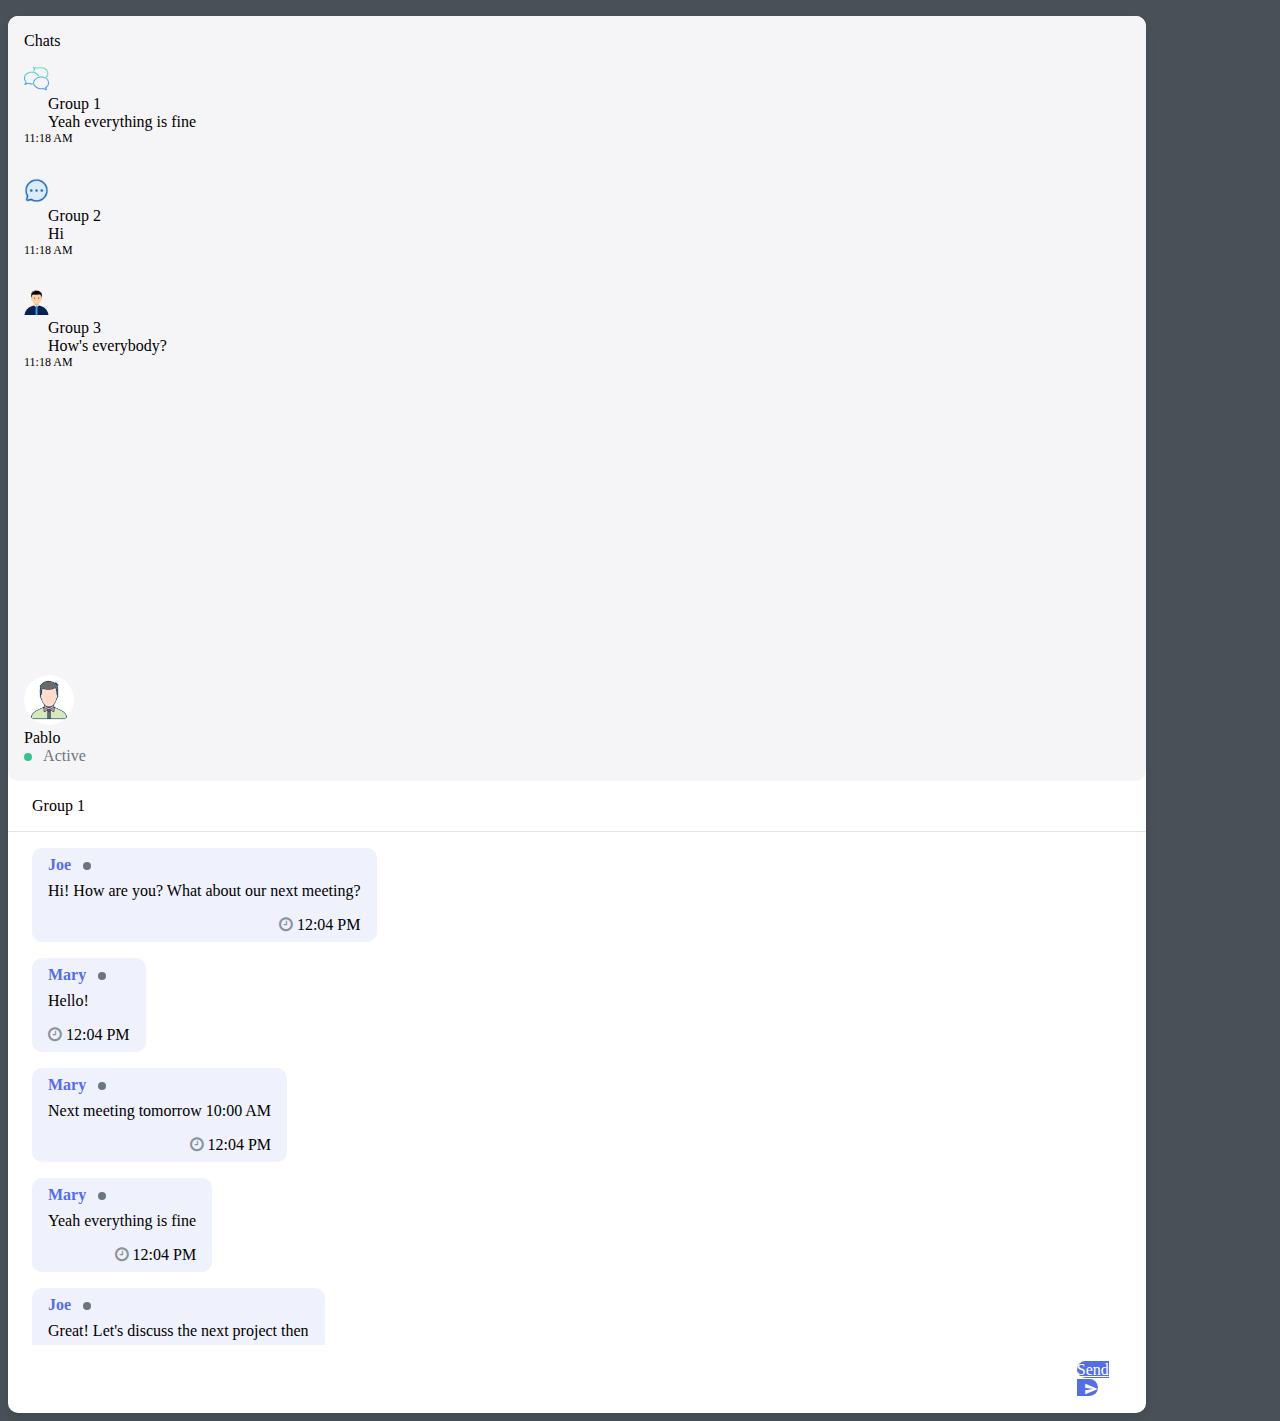
==== index.html @ 75a8d0b2 "Initial commit" ====
<!DOCTYPE html>
<html lang="en">
<head>
    <meta charset="UTF-8">
    <meta name="viewport" content="width=device-width, initial-scale=1.0">
    <title>Chat App</title>

    <link href="https://cdn.jsdelivr.net/npm/bootstrap@5.1.3/dist/css/bootstrap.min.css" rel="stylesheet" integrity="sha384-1BmE4kWBq78iYhFldvKuhfTAU6auU8tT94WrHftjDbrCEXSU1oBoqyl2QvZ6jIW3" crossorigin="anonymous">
    <link href="https://fonts.googleapis.com/icon?family=Material+Icons" rel="stylesheet">
    <link href="https://cdn.quilljs.com/1.3.6/quill.snow.css" rel="stylesheet">
    <link rel="stylesheet" href="https://cdnjs.cloudflare.com/ajax/libs/font-awesome/4.7.0/css/font-awesome.min.css">

    <link rel="stylesheet" href="style.css">

    <script src="https://cdn.jsdelivr.net/npm/bootstrap@5.1.3/dist/js/bootstrap.bundle.min.js" integrity="sha384-ka7Sk0Gln4gmtz2MlQnikT1wXgYsOg+OMhuP+IlRH9sENBO0LRn5q+8nbTov4+1p" crossorigin="anonymous"></script>
</head>
<body>
    <div class="container-fluid chat-app-main mt-5">
        <div class="row">
            <div class="col-md-3 group-list p-0">
                <ul class="group-list-items">
                    <li class="group-item">
                        <span class="chat-heading">Chats</span>
                    </li>
                    <li class="group-item">
                        <div class="row">
                            <div class="col-md group-icon">
                                <img src="group-chat.png">
                            </div>
                            <div class="col-md group-detail">
                                <span class="group-name">Group 1</span>
                                <br>
                                <div>                                    
                                    Yeah everything is fine
                                </div>
                            </div>
                            <div class="col-md group-last-chat-time">
                                11:18 AM
                            </div>
                        </div>
                    </li>
                    
                    <li class="group-item">
                        <div class="row">
                            <div class="col-md group-icon">
                                <img src="chat-icon.png">
                            </div>
                            <div class="col-md group-detail">
                                <span class="group-name">Group 2</span>
                                <br>
                                <div>                                    
                                    Hi
                                </div>
                            </div>
                            <div class="col-md group-last-chat-time">
                                11:18 AM
                            </div>
                        </div>
                    </li>
                    
                    <li class="group-item">
                        <div class="row">
                            <div class="col-md group-icon">
                                <img src="user-icon.png">
                            </div>
                            <div class="col-md group-detail">
                                <span class="group-name">Group 3</span>
                                <br>
                                <div>                                    
                                    How's everybody?
                                </div>
                            </div>
                            <div class="col-md group-last-chat-time">
                                11:18 AM
                            </div>
                        </div>
                    </li>
                    
                    <li class="group-item loggedin-user">
                        <div class="row">
                            <div class="col-md-3">
                                <img src="user.png">
                            </div>
                            <div class="col-md-9 p-0">
                                <span class="username">Pablo</span>
                                <br>
                                <span class="user-online-status">
                                    <span class="status-active">
                                    </span>
                                    Active
                                </span>
                            </div>
                        </div>
                    </li>
                </ul>
            </div>
            <div class="col-md-9 p-0 chat-main">
                <div class="group-heading">
                    Group 1
                </div>
                <div class="chat-messages">

                    <div class="chat-detail">
                        <div class="chat-user-info">                        
                            <span class="chat-username">Joe</span>
                            <span class="status-in-active">
                            </span>
                        </div>
                        <div class="chat-message">
                            Hi! How are you? What about our next meeting?
                        </div>
                        <div class="chat-date">
                            <i class="fa fa-clock-o clock-icon"></i> 12:04 PM
                        </div>
                    </div>
                    <div class="chat-detail">
                        <div class="chat-user-info">                        
                            <span class="chat-username">Mary</span>
                            <span class="status-in-active">
                            </span>
                        </div>
                        <div class="chat-message">
                            Hello!
                        </div>
                        <div class="chat-date">
                            <i class="fa fa-clock-o clock-icon"></i> 12:04 PM
                        </div>
                    </div>
                    <div class="chat-detail">
                        <div class="chat-user-info">                        
                            <span class="chat-username">Mary</span>
                            <span class="status-in-active">
                            </span>
                        </div>
                        <div class="chat-message">
                            Next meeting tomorrow 10:00 AM
                        </div>
                        <div class="chat-date">
                            <i class="fa fa-clock-o clock-icon"></i>  12:04 PM
                        </div>
                    </div>
                    <div class="chat-detail">
                        <div class="chat-user-info">                        
                            <span class="chat-username">Mary</span>
                            <span class="status-in-active">
                            </span>
                        </div>
                        <div class="chat-message">
                            Yeah everything is fine
                        </div>
                        <div class="chat-date">
                            <i class="fa fa-clock-o clock-icon"></i>  12:04 PM
                        </div>
                    </div>
                    <div class="chat-detail">
                        <div class="chat-user-info">                        
                            <span class="chat-username">Joe</span>
                            <span class="status-in-active">
                            </span>
                        </div>
                        <div class="chat-message">
                            Great! Let's discuss the next project then
                        </div>
                        <div class="chat-date">
                            <i class="fa fa-clock-o clock-icon"></i> 12:04 PM
                        </div>
                    </div>
                </div>
                <div class="new-message">
                    <div class="new-message-input">
                        <!-- <input type="text" class="type" placeholder="Enter Message..."> -->
                        <div id="editor"></div>
                    </div>
                    <div class="new-message-btn">
                        <a href="" class="btn">Send<i class="material-icons">&#xe163;</i></a>
                    </div>
                </div>
                
            </div>
        </div>
    </div>
    <!-- Include the Quill library -->
    <script src="https://cdn.ckeditor.com/ckeditor5/41.0.0/classic/ckeditor.js"></script>

    <script>
        ClassicEditor
            .create( document.querySelector( '#editor' ) )
            .catch( error => {
                console.error( error );
            } );
    </script>
</body>
</html>
---- style.css ----
body {
    background-color: #495057;    
}


.chat-app-main {
    background-color: #fff;
    width: 90%;
    border-radius: 10px;
    box-shadow: 0 4px 8px rgba(0, 0, 0, 0.1);
}

.chat-heading{
    font-weight: 500;
}

.group-list-items {
    display: flex;
    flex-direction: column;
    height: 100%; /* Make sure the container takes up the full height */
}

.group-list-items li:last-child {
    margin-top: auto;
}

.group-list{
    background-color: #f5f5f8;
    border-radius: 10px;   
    height: 85vh;
}

.group-icon {
    align-self: center;
    max-width: 10%;
    flex-grow: 0.2;
}

.group-detail{
    flex-grow: 1;
    padding-left: 1.5em;
}

.group-name{
    font-weight: 500;
}

.group-icon img {
    height: 25px;
}

.group-list ul{
    padding: 0;
}

.group-item {
    list-style-type: none;
    padding-top: 1em;
    padding-bottom: 1em;
    padding-left: 1em;
    padding-right: 1em;
}

.group-item:hover {
    background-color: #fff;
    border-top-left-radius: 10px;
    cursor: pointer;
}

.group-last-chat-time{
    font-size: 12px;
    flex-grow: 0.3;
}

.group-list-items li:first-child {
    padding-bottom: 0;
}

.group-list-items li:first-child:hover,
.group-list-items li:last-child:hover {
    background-color: inherit;
    cursor: inherit;
    border-radius: inherit;
}

.loggedin-user img{
    height: 50px;
    border-radius: 30px;
}

.username{
    font-weight: 500;
}

.user-online-status{
    color: #6C757D;
}

.status-active{
    display: inline-block;
    background-color: #34C38F; 
    height: 8px;
    width: 8px;
    border-radius: 15px;
    margin-right: 0.5em;
}

.status-in-active{
    display: inline-block;
    background-color: #6C757D; 
    height: 8px;
    width: 8px;
    border-radius: 15px;
    margin-left: 0.5em;
}

/* .status-active::before {
    content: '\2022';
    color: green; 
    margin-right: 5px; 
    font-size: 25px; 
  } */

  .chat-main .group-heading {
    font-weight: 500;
    border-bottom: 1px solid #e1e1f1;
    padding: 1em 1.5em;
  }
    
  .chat-detail {
      margin-top: 1em;
      margin-bottom: 1em;
      margin-left: 1.5em;
      background-color: #EFF1FC;
      width: fit-content;
      border-radius: 10px;
      padding: 0.5em 1em;
  }

  .chat-username{
    font-weight: bold;
    color: #556EE6;
  }

  .chat-message{
    padding: 0.5em 0em;
    padding-bottom: 1em;
  }

  .chat-date{
    text-align: end;
  }

  .chat-messages{
    height: 57vh;
    overflow: auto;
  }

  .new-message{
    display: flex;
  }

  .new-message-input{
    width: 90%;
    padding: 1em;
  }

  .new-message-btn{
    padding: 1em;
    align-self: end;
  }

  .new-message-input input{
    width: 100%;
    border: none;
    outline: 1px solid lightgrey;
    border-radius: 15px;
    background-color: #EFF2F7;
    color: #686b6e;
    padding: 0.5em 1em;
  }

  .new-message-btn a {
    color: #fff;
    background-color: #556EE6;
    border-radius: 15px;
  }

  .new-message-btn a i {
    font-size: 14px;
    margin-left: 0.5em;
    vertical-align: middle;
  }

  .ck-editor__editable_inline {
    height: 15vh;
  }

  .clock-icon{
    color: #8a939b;
  }
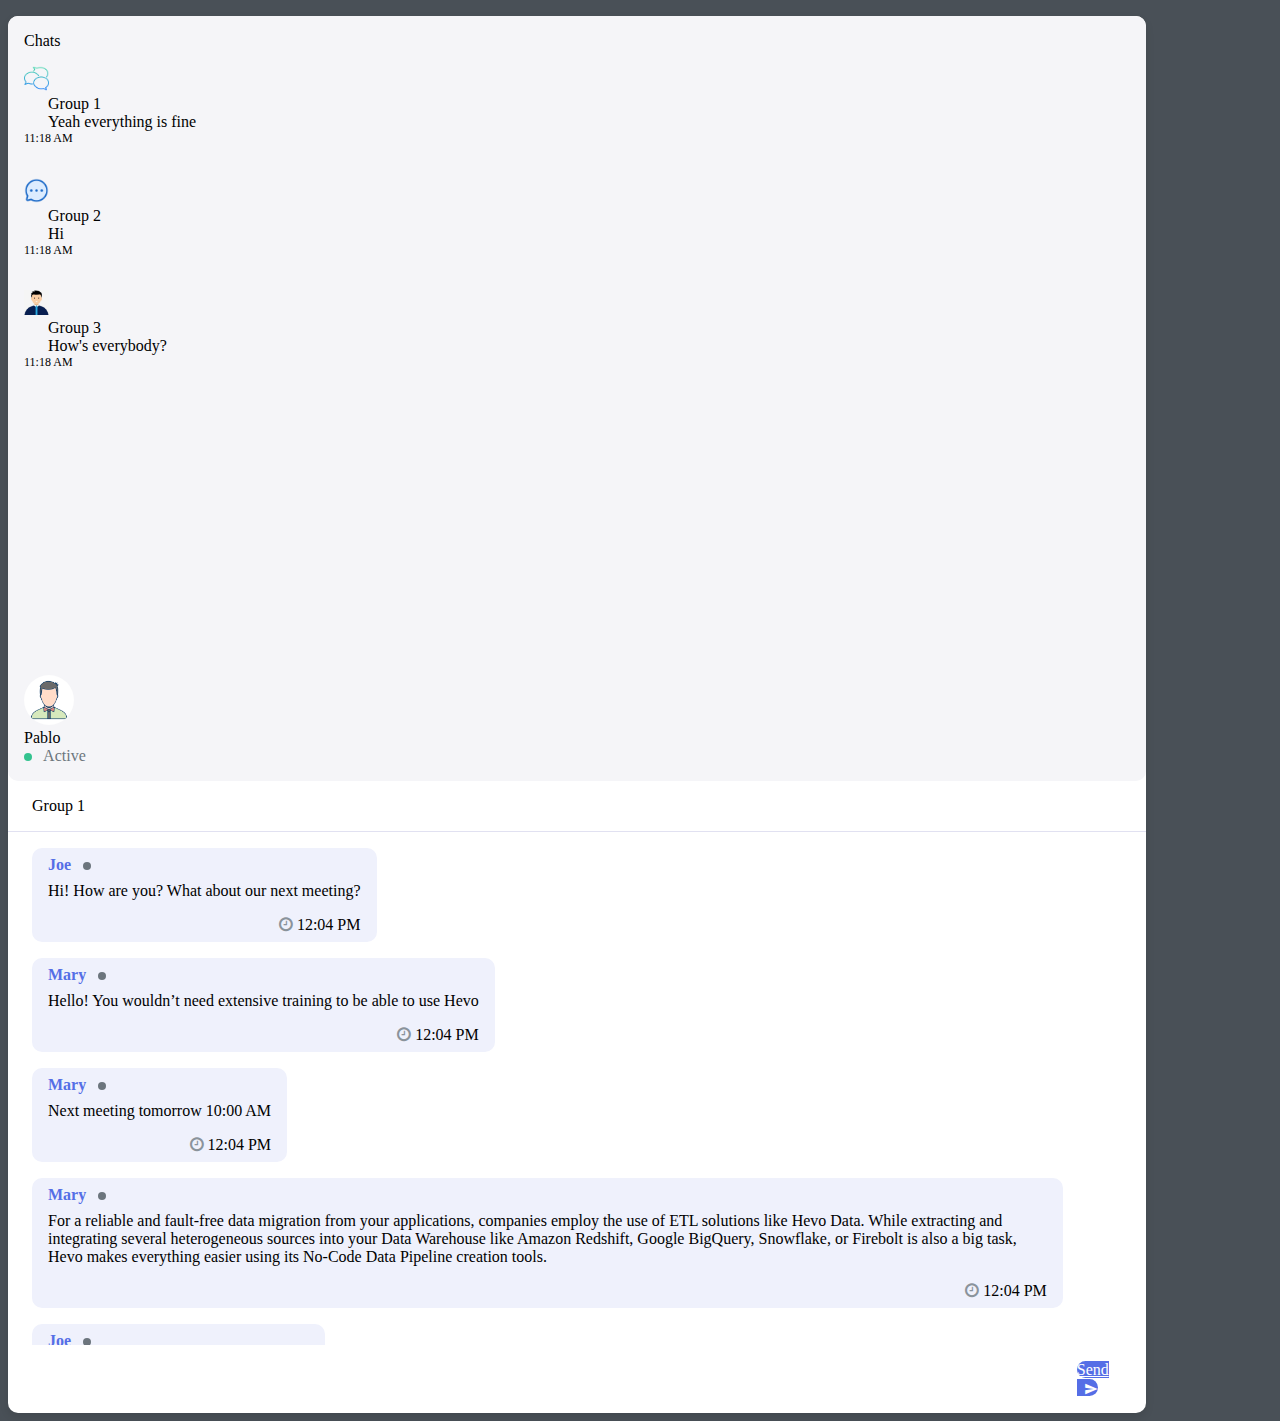
==== commit dbde33fd: "UI adjustments" ====
--- a/index.html
+++ b/index.html
@@ -120,7 +120,7 @@
                             </span>
                         </div>
                         <div class="chat-message">
-                            Hello!
+                            Hello! You wouldn’t need extensive training to be able to use Hevo
                         </div>
                         <div class="chat-date">
                             <i class="fa fa-clock-o clock-icon"></i> 12:04 PM
@@ -146,7 +146,7 @@
                             </span>
                         </div>
                         <div class="chat-message">
-                            Yeah everything is fine
+                            For a reliable and fault-free data migration from your applications, companies employ the use of ETL solutions like Hevo Data. While extracting and integrating several heterogeneous sources into your Data Warehouse like Amazon Redshift, Google BigQuery, Snowflake, or Firebolt is also a big task, Hevo makes everything easier using its No-Code Data Pipeline creation tools. 
                         </div>
                         <div class="chat-date">
                             <i class="fa fa-clock-o clock-icon"></i>  12:04 PM
--- a/style.css
+++ b/style.css
@@ -135,6 +135,7 @@
       width: fit-content;
       border-radius: 10px;
       padding: 0.5em 1em;
+      max-width: 87.8%;
   }
 
   .chat-username{
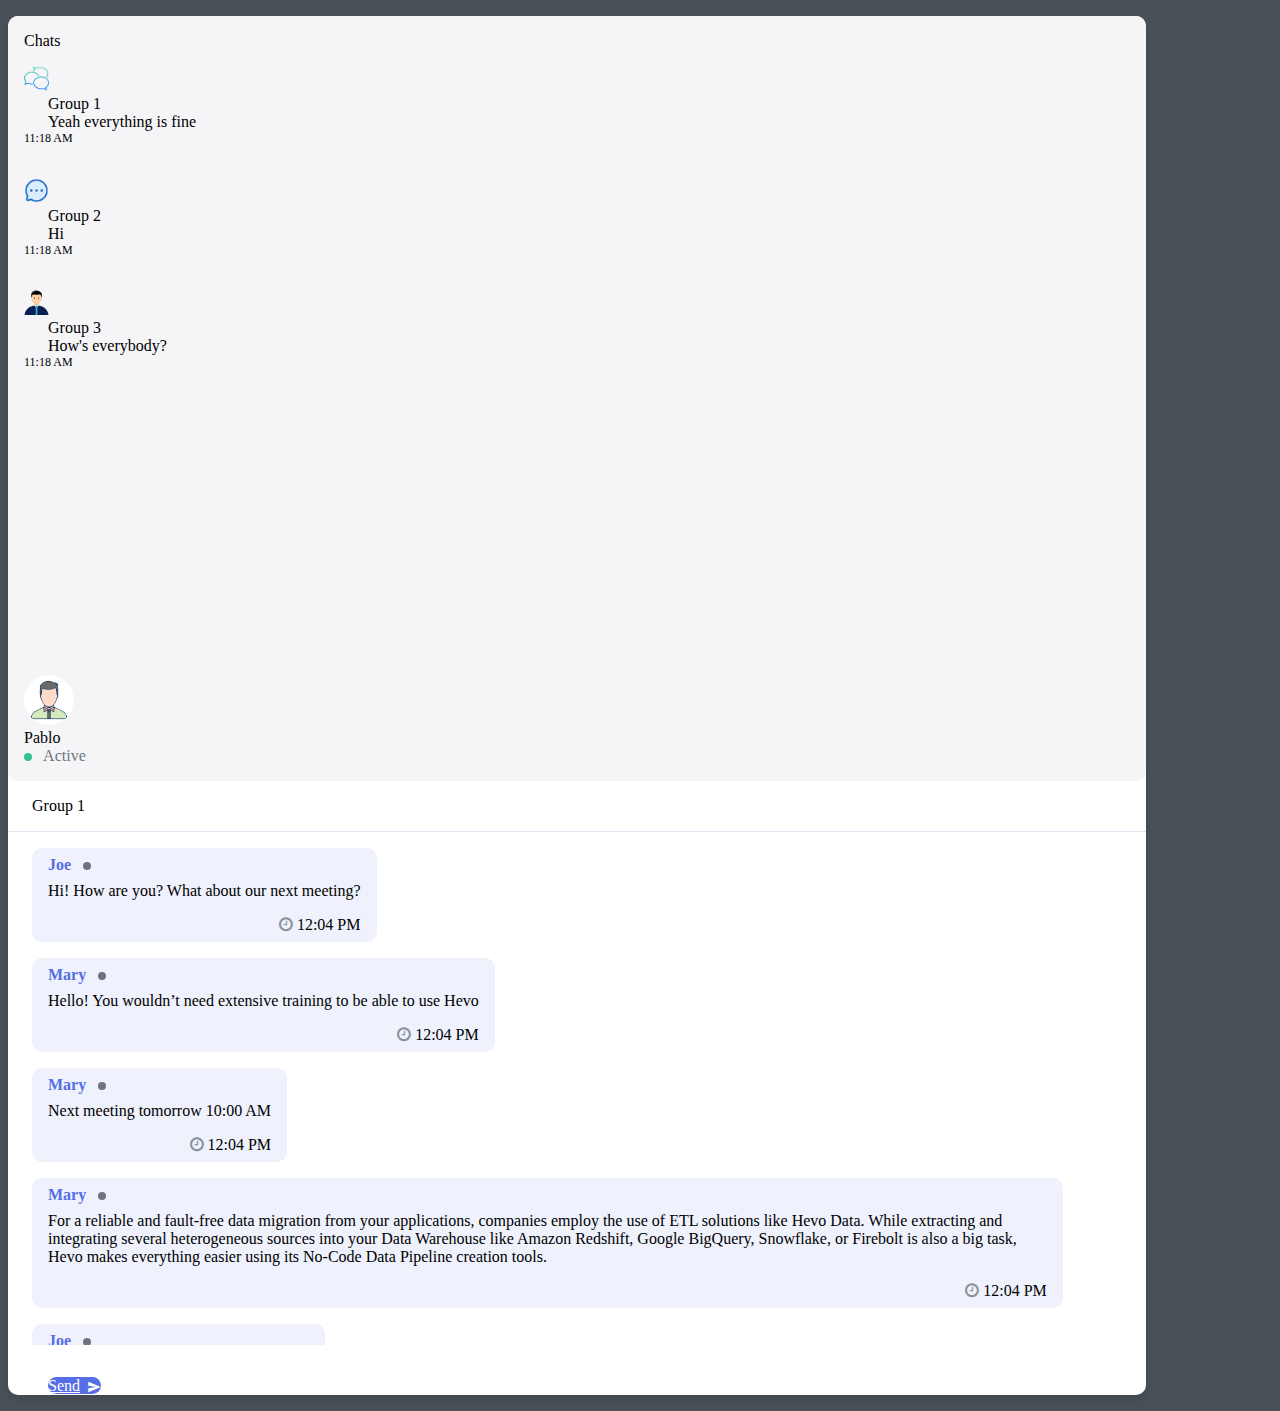
==== commit 47349bec: "UI adjustments" ====
--- a/index.html
+++ b/index.html
@@ -25,7 +25,7 @@
                     <li class="group-item">
                         <div class="row">
                             <div class="col-md group-icon">
-                                <img src="group-chat.png">
+                                <img src="images/group-chat.png">
                             </div>
                             <div class="col-md group-detail">
                                 <span class="group-name">Group 1</span>
@@ -43,7 +43,7 @@
                     <li class="group-item">
                         <div class="row">
                             <div class="col-md group-icon">
-                                <img src="chat-icon.png">
+                                <img src="images/chat-icon.png">
                             </div>
                             <div class="col-md group-detail">
                                 <span class="group-name">Group 2</span>
@@ -61,7 +61,7 @@
                     <li class="group-item">
                         <div class="row">
                             <div class="col-md group-icon">
-                                <img src="user-icon.png">
+                                <img src="images/user-icon.png">
                             </div>
                             <div class="col-md group-detail">
                                 <span class="group-name">Group 3</span>
@@ -79,7 +79,7 @@
                     <li class="group-item loggedin-user">
                         <div class="row">
                             <div class="col-md-3">
-                                <img src="user.png">
+                                <img src="images/user.png">
                             </div>
                             <div class="col-md-9 p-0">
                                 <span class="username">Pablo</span>
@@ -166,12 +166,11 @@
                         </div>
                     </div>
                 </div>
-                <div class="new-message">
-                    <div class="new-message-input">
-                        <!-- <input type="text" class="type" placeholder="Enter Message..."> -->
+                <div class="row new-message">
+                    <div class="col-md-10 ">
                         <div id="editor"></div>
                     </div>
-                    <div class="new-message-btn">
+                    <div class="col-md-2 new-message-btn">
                         <a href="" class="btn">Send<i class="material-icons">&#xe163;</i></a>
                     </div>
                 </div>
--- a/style.css
+++ b/style.css
@@ -159,6 +159,10 @@
 
   .new-message{
     display: flex;
+    padding-left: 1.5em;
+    padding-right: 1em;
+    margin-top: 1em;
+    margin-bottom: 1em;
   }
 
   .new-message-input{
@@ -168,6 +172,7 @@
 
   .new-message-btn{
     padding: 1em;
+    padding-bottom: 0;
     align-self: end;
   }
 
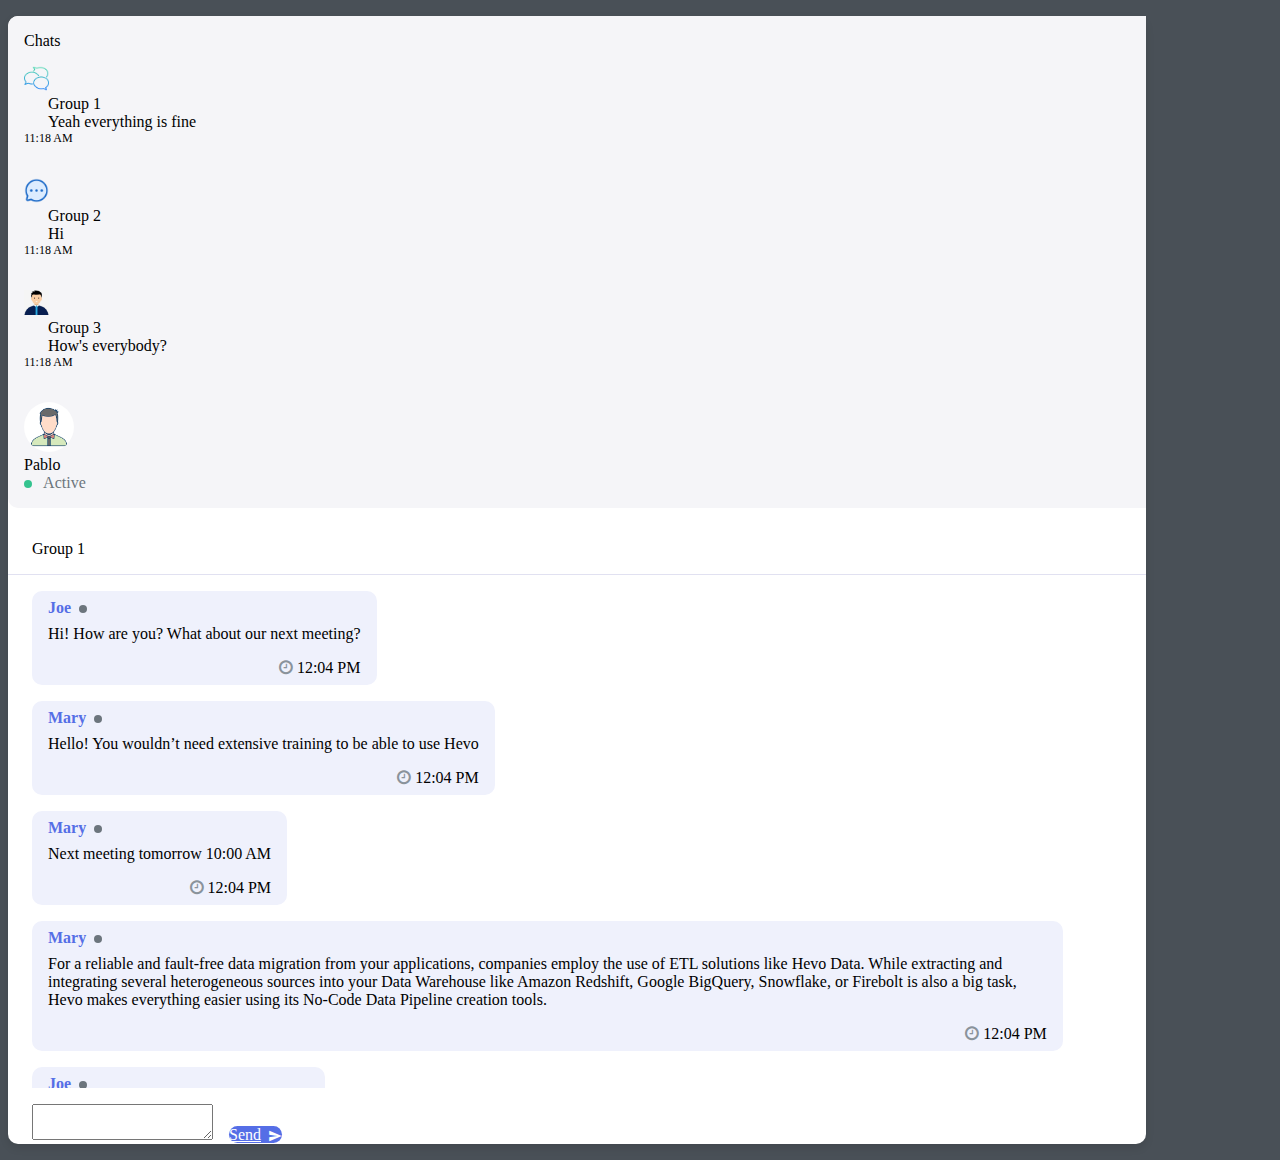
==== commit 17d900c0: "vue app setup" ====
--- a/index.html
+++ b/index.html
@@ -7,186 +7,24 @@
 
     <link href="https://cdn.jsdelivr.net/npm/bootstrap@5.1.3/dist/css/bootstrap.min.css" rel="stylesheet" integrity="sha384-1BmE4kWBq78iYhFldvKuhfTAU6auU8tT94WrHftjDbrCEXSU1oBoqyl2QvZ6jIW3" crossorigin="anonymous">
     <link href="https://fonts.googleapis.com/icon?family=Material+Icons" rel="stylesheet">
-    <link href="https://cdn.quilljs.com/1.3.6/quill.snow.css" rel="stylesheet">
     <link rel="stylesheet" href="https://cdnjs.cloudflare.com/ajax/libs/font-awesome/4.7.0/css/font-awesome.min.css">
 
     <link rel="stylesheet" href="style.css">
 
     <script src="https://cdn.jsdelivr.net/npm/bootstrap@5.1.3/dist/js/bootstrap.bundle.min.js" integrity="sha384-ka7Sk0Gln4gmtz2MlQnikT1wXgYsOg+OMhuP+IlRH9sENBO0LRn5q+8nbTov4+1p" crossorigin="anonymous"></script>
+
+    <script type="text/javascript" src="scripts/vue.global.js"></script>
+    
+    <script src="https://cdn.ckeditor.com/ckeditor5/41.0.0/classic/ckeditor.js"></script>
 </head>
 <body>
-    <div class="container-fluid chat-app-main mt-5">
-        <div class="row">
-            <div class="col-md-3 group-list p-0">
-                <ul class="group-list-items">
-                    <li class="group-item">
-                        <span class="chat-heading">Chats</span>
-                    </li>
-                    <li class="group-item">
-                        <div class="row">
-                            <div class="col-md group-icon">
-                                <img src="images/group-chat.png">
-                            </div>
-                            <div class="col-md group-detail">
-                                <span class="group-name">Group 1</span>
-                                <br>
-                                <div>                                    
-                                    Yeah everything is fine
-                                </div>
-                            </div>
-                            <div class="col-md group-last-chat-time">
-                                11:18 AM
-                            </div>
-                        </div>
-                    </li>
-                    
-                    <li class="group-item">
-                        <div class="row">
-                            <div class="col-md group-icon">
-                                <img src="images/chat-icon.png">
-                            </div>
-                            <div class="col-md group-detail">
-                                <span class="group-name">Group 2</span>
-                                <br>
-                                <div>                                    
-                                    Hi
-                                </div>
-                            </div>
-                            <div class="col-md group-last-chat-time">
-                                11:18 AM
-                            </div>
-                        </div>
-                    </li>
-                    
-                    <li class="group-item">
-                        <div class="row">
-                            <div class="col-md group-icon">
-                                <img src="images/user-icon.png">
-                            </div>
-                            <div class="col-md group-detail">
-                                <span class="group-name">Group 3</span>
-                                <br>
-                                <div>                                    
-                                    How's everybody?
-                                </div>
-                            </div>
-                            <div class="col-md group-last-chat-time">
-                                11:18 AM
-                            </div>
-                        </div>
-                    </li>
-                    
-                    <li class="group-item loggedin-user">
-                        <div class="row">
-                            <div class="col-md-3">
-                                <img src="images/user.png">
-                            </div>
-                            <div class="col-md-9 p-0">
-                                <span class="username">Pablo</span>
-                                <br>
-                                <span class="user-online-status">
-                                    <span class="status-active">
-                                    </span>
-                                    Active
-                                </span>
-                            </div>
-                        </div>
-                    </li>
-                </ul>
-            </div>
-            <div class="col-md-9 p-0 chat-main">
-                <div class="group-heading">
-                    Group 1
-                </div>
-                <div class="chat-messages">
+    <div class="row group-chat-vue-app" id="app">
+        <app></app>
+    </div>
+    
 
-                    <div class="chat-detail">
-                        <div class="chat-user-info">                        
-                            <span class="chat-username">Joe</span>
-                            <span class="status-in-active">
-                            </span>
-                        </div>
-                        <div class="chat-message">
-                            Hi! How are you? What about our next meeting?
-                        </div>
-                        <div class="chat-date">
-                            <i class="fa fa-clock-o clock-icon"></i> 12:04 PM
-                        </div>
-                    </div>
-                    <div class="chat-detail">
-                        <div class="chat-user-info">                        
-                            <span class="chat-username">Mary</span>
-                            <span class="status-in-active">
-                            </span>
-                        </div>
-                        <div class="chat-message">
-                            Hello! You wouldn’t need extensive training to be able to use Hevo
-                        </div>
-                        <div class="chat-date">
-                            <i class="fa fa-clock-o clock-icon"></i> 12:04 PM
-                        </div>
-                    </div>
-                    <div class="chat-detail">
-                        <div class="chat-user-info">                        
-                            <span class="chat-username">Mary</span>
-                            <span class="status-in-active">
-                            </span>
-                        </div>
-                        <div class="chat-message">
-                            Next meeting tomorrow 10:00 AM
-                        </div>
-                        <div class="chat-date">
-                            <i class="fa fa-clock-o clock-icon"></i>  12:04 PM
-                        </div>
-                    </div>
-                    <div class="chat-detail">
-                        <div class="chat-user-info">                        
-                            <span class="chat-username">Mary</span>
-                            <span class="status-in-active">
-                            </span>
-                        </div>
-                        <div class="chat-message">
-                            For a reliable and fault-free data migration from your applications, companies employ the use of ETL solutions like Hevo Data. While extracting and integrating several heterogeneous sources into your Data Warehouse like Amazon Redshift, Google BigQuery, Snowflake, or Firebolt is also a big task, Hevo makes everything easier using its No-Code Data Pipeline creation tools. 
-                        </div>
-                        <div class="chat-date">
-                            <i class="fa fa-clock-o clock-icon"></i>  12:04 PM
-                        </div>
-                    </div>
-                    <div class="chat-detail">
-                        <div class="chat-user-info">                        
-                            <span class="chat-username">Joe</span>
-                            <span class="status-in-active">
-                            </span>
-                        </div>
-                        <div class="chat-message">
-                            Great! Let's discuss the next project then
-                        </div>
-                        <div class="chat-date">
-                            <i class="fa fa-clock-o clock-icon"></i> 12:04 PM
-                        </div>
-                    </div>
-                </div>
-                <div class="row new-message">
-                    <div class="col-md-10 ">
-                        <div id="editor"></div>
-                    </div>
-                    <div class="col-md-2 new-message-btn">
-                        <a href="" class="btn">Send<i class="material-icons">&#xe163;</i></a>
-                    </div>
-                </div>
-                
-            </div>
-        </div>
-    </div>
-    <!-- Include the Quill library -->
-    <script src="https://cdn.ckeditor.com/ckeditor5/41.0.0/classic/ckeditor.js"></script>
+    
 
-    <script>
-        ClassicEditor
-            .create( document.querySelector( '#editor' ) )
-            .catch( error => {
-                console.error( error );
-            } );
-    </script>
+    <script type="module" src="scripts/VueComponents/App.js"></script>
 </body>
 </html>--- a/style.css
+++ b/style.css
@@ -27,7 +27,8 @@
 .group-list{
     background-color: #f5f5f8;
     border-radius: 10px;   
-    height: 85vh;
+   border-top-right-radius: 0;
+   border-bottom-right-radius: 0;
 }
 
 .group-icon {
